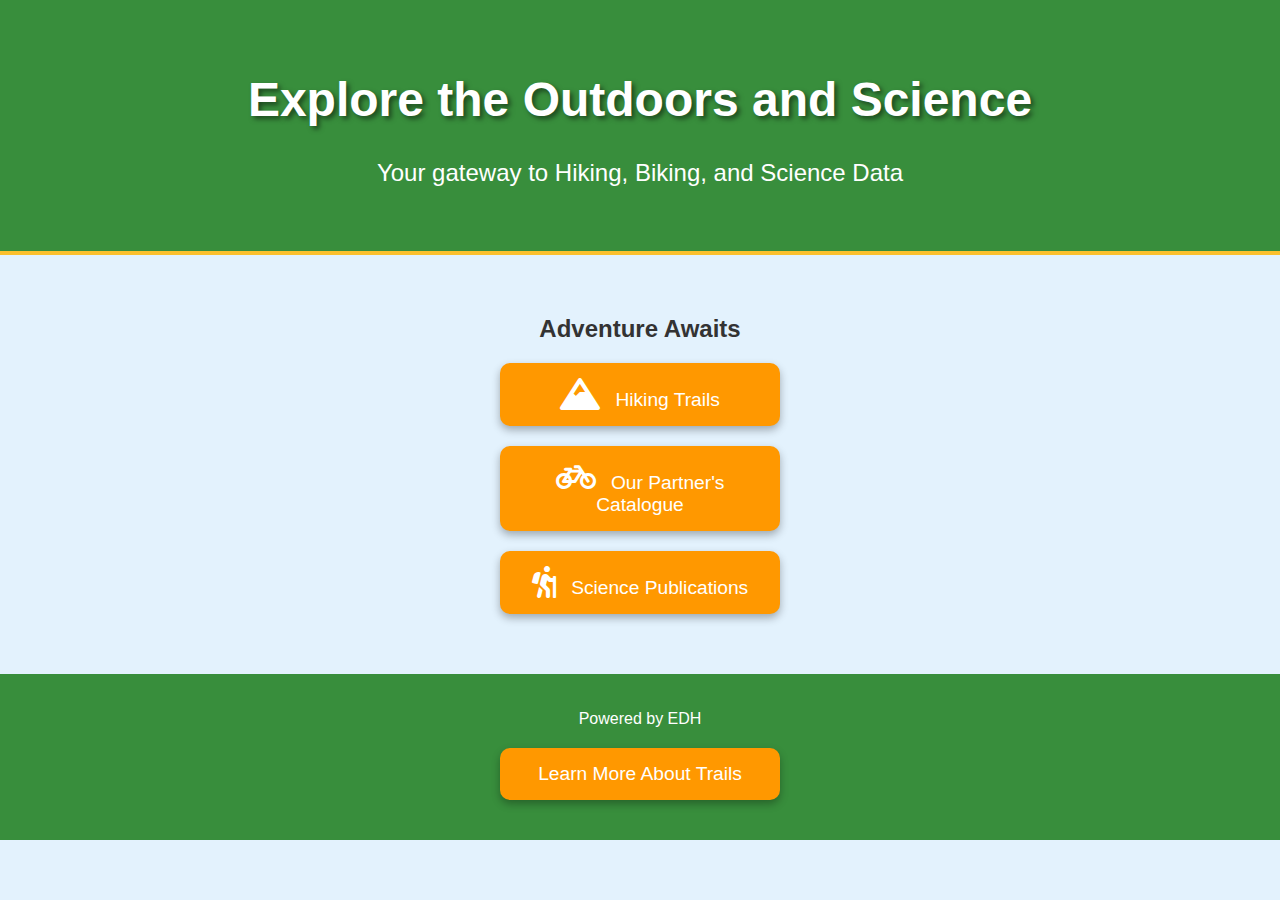
==== html/index.html @ 82c0e620 "test" ====
<!DOCTYPE html>
<html lang="en">
<head>
  <meta charset="UTF-8">
  <meta name="viewport" content="width=device-width, initial-scale=1.0">
  <title>Your Science Portal</title>
  <style>
    body {
      font-family: 'Arial', sans-serif;
      margin: 0;
      padding: 0;
      background-color: #e3f2fd; /* Light sky blue */
      color: #333;
    }
    header {
      background-color: #388e3c; /* Forest Green */
      color: white;
      padding: 40px;
      text-align: center;
      background-image: url('https://images.unsplash.com/photo-1501594907350-1d8a325682ab'); /* Canadian Nature Image */
      background-size: cover;
      background-position: center;
      border-bottom: 4px solid #fbc02d; /* Yellow Accent */
    }
    header h1 {
      font-size: 3rem;
      text-shadow: 3px 3px 5px rgba(0, 0, 0, 0.5);
    }
    header p {
      font-size: 1.5rem;
    }
    .container {
      padding: 40px;
      text-align: center;
    }
    a {
      display: block;
      margin: 20px 0;
      padding: 15px;
      background-color: #ff9800; /* Outdoor Orange */
      color: white;
      text-decoration: none;
      border-radius: 10px;
      width: 250px;
      margin-left: auto;
      margin-right: auto;
      text-align: center;
      font-size: 1.2rem;
      box-shadow: 0 4px 8px rgba(0, 0, 0, 0.3);
    }
    a:hover {
      background-color: #f57c00; /* Darker Orange */
      transform: scale(1.05);
    }
    .icon {
      font-size: 2rem;
      margin-right: 10px;
    }
    footer {
      text-align: center;
      padding: 20px;
      background-color: #388e3c;
      color: white;
    }
    footer a {
      color: #ffffff;
      text-decoration: none;
    }
  </style>
  <!-- Link to outdoor icons -->
  <link rel="stylesheet" href="https://cdnjs.cloudflare.com/ajax/libs/font-awesome/5.15.3/css/all.min.css">
</head>
<body>

<header>
  <h1>Explore the Outdoors and Science</h1>
  <p>Your gateway to Hiking, Biking, and Science Data</p>
</header>

<div class="container">
  <h2>Adventure Awaits</h2>

  <!-- Link to GeoNetwork with Hiking icon -->
  <a href="https://solid-space-garbanzo-ppw99vg69p4374j9-8080.app.github.dev/" target="_blank">
    <i class="fas fa-mountain icon"></i> Hiking Trails 
  </a>
  
  <!-- Link to CSW Viewer API with Bike icon -->
  <a href="https://api-proxy-dev.edh-cde.unclass.dfo-mpo.gc.ca/edh/cswviewer" target="_blank">
    <i class="fas fa-bicycle icon"></i> Our Partner's Catalogue
  </a>
  
  <!-- Additional link with hiking icon -->
  <a href="https://www.hikingproject.com/" target="_blank">
    <i class="fas fa-hiking icon"></i> Science Publications
  </a>

</div>

<footer>
  <p>Powered by EDH</p>
  <p><a href="https://ncc-ccn.gc.ca/places/gatineau-park-trails-map" target="_blank">Learn More About Trails</a></p>
</footer>

</body>
</html>
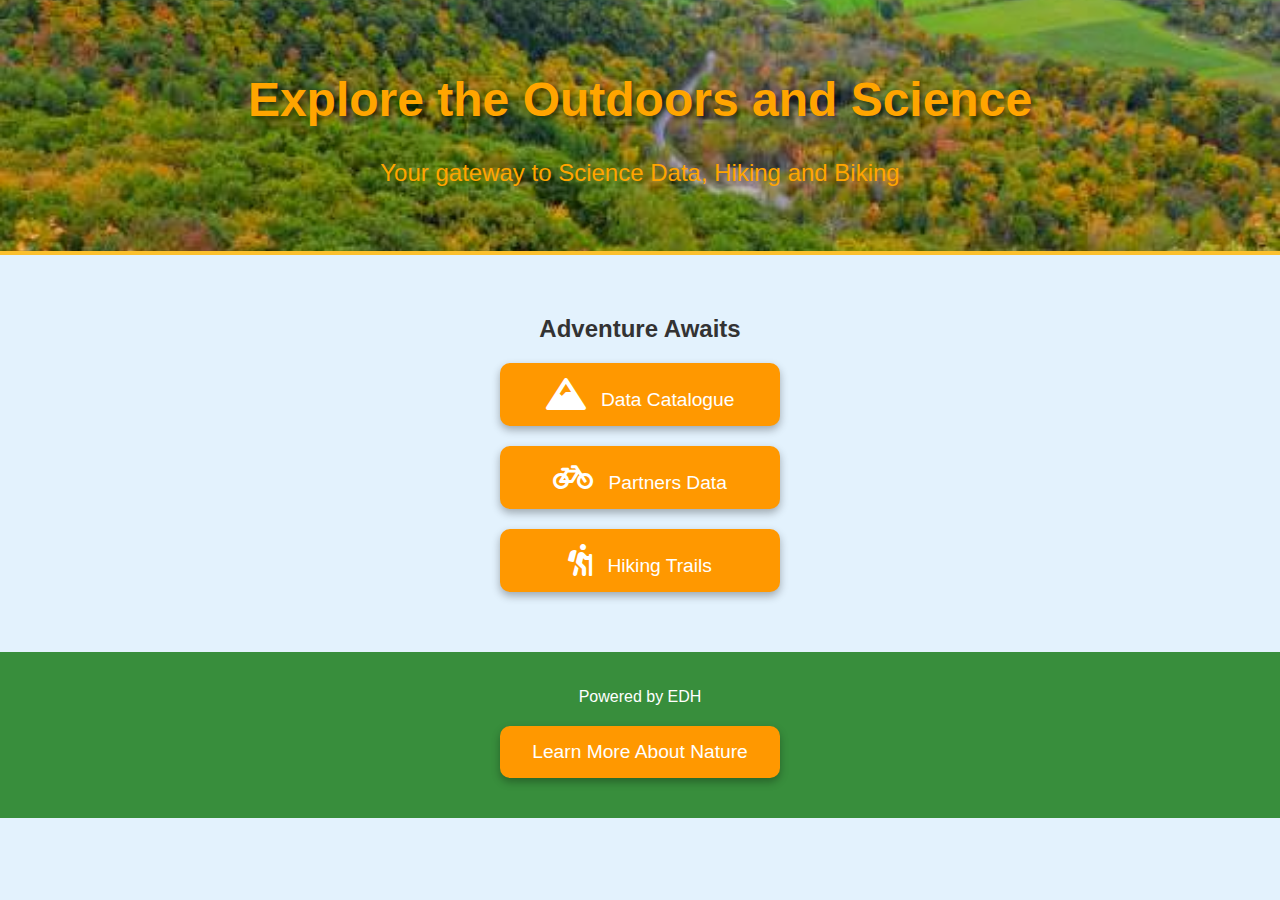
==== commit 59b746f8: "monday" ====
--- a/html/index.html
+++ b/html/index.html
@@ -14,10 +14,10 @@
     }
     header {
       background-color: #388e3c; /* Forest Green */
-      color: white;
+      color: #FFA500; /* Orange font color */
       padding: 40px;
       text-align: center;
-      background-image: url('https://images.unsplash.com/photo-1501594907350-1d8a325682ab'); /* Canadian Nature Image */
+      background-image: url('background.jpg'); /* Local image */
       background-size: cover;
       background-position: center;
       border-bottom: 4px solid #fbc02d; /* Yellow Accent */
@@ -74,7 +74,7 @@
 
 <header>
   <h1>Explore the Outdoors and Science</h1>
-  <p>Your gateway to Hiking, Biking, and Science Data</p>
+  <p>Your gateway to Science Data, Hiking and Biking</p>
 </header>
 
 <div class="container">
@@ -82,24 +82,24 @@
 
   <!-- Link to GeoNetwork with Hiking icon -->
   <a href="https://solid-space-garbanzo-ppw99vg69p4374j9-8080.app.github.dev/" target="_blank">
-    <i class="fas fa-mountain icon"></i> Hiking Trails 
+    <i class="fas fa-mountain icon"></i> Data Catalogue
   </a>
   
   <!-- Link to CSW Viewer API with Bike icon -->
   <a href="https://api-proxy-dev.edh-cde.unclass.dfo-mpo.gc.ca/edh/cswviewer" target="_blank">
-    <i class="fas fa-bicycle icon"></i> Our Partner's Catalogue
+    <i class="fas fa-bicycle icon"></i> Partners Data
   </a>
   
   <!-- Additional link with hiking icon -->
-  <a href="https://www.hikingproject.com/" target="_blank">
-    <i class="fas fa-hiking icon"></i> Science Publications
+  <a href="https://ncc-ccn.gc.ca/places/trail-map" target="_blank">
+    <i class="fas fa-hiking icon"></i> Hiking Trails
   </a>
 
 </div>
 
 <footer>
   <p>Powered by EDH</p>
-  <p><a href="https://ncc-ccn.gc.ca/places/gatineau-park-trails-map" target="_blank">Learn More About Trails</a></p>
+  <p><a href="https://en.wikipedia.org/wiki/Nature" target="_blank">Learn More About Nature</a></p>
 </footer>
 
 </body>
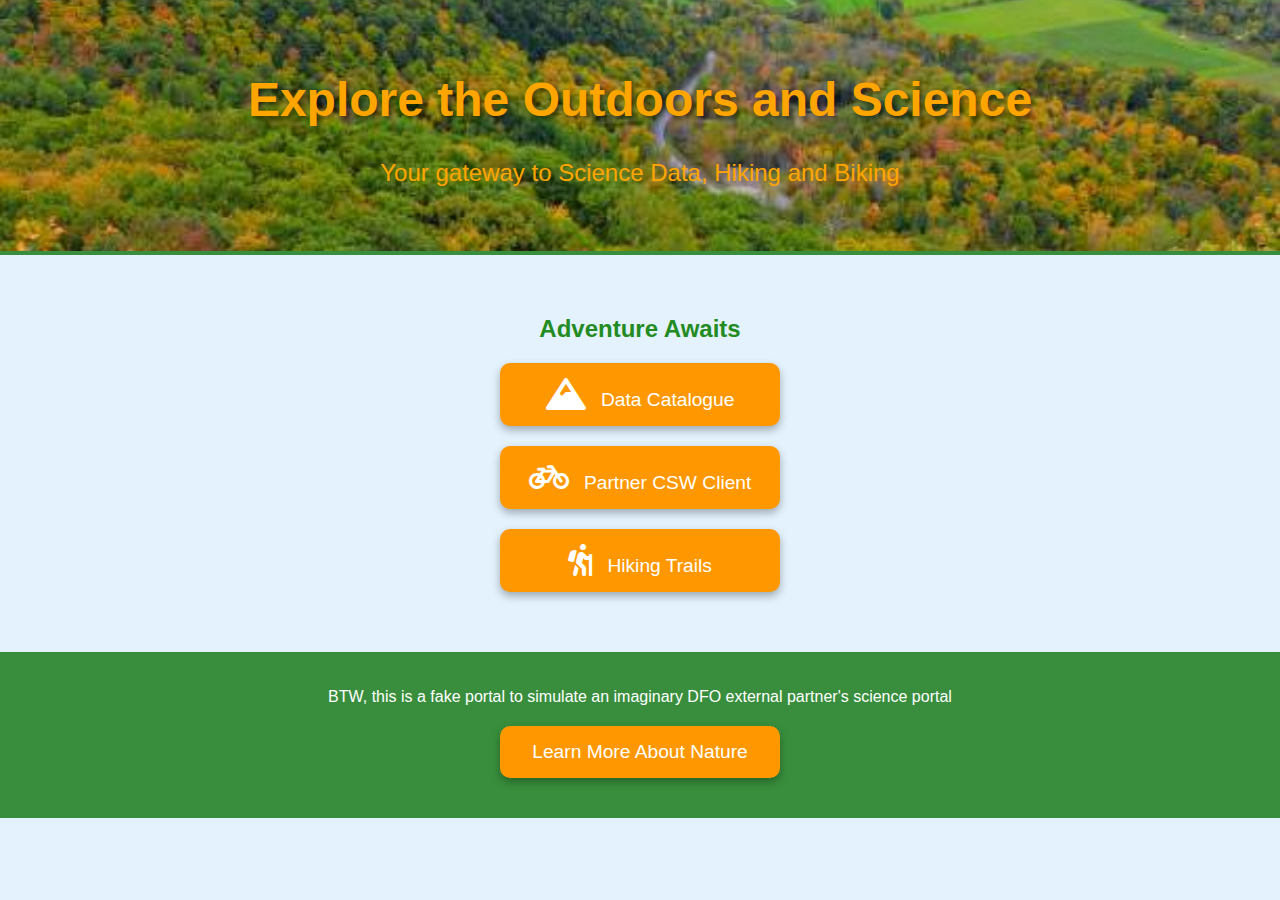
==== commit 77e10183: "test" ====
--- a/html/index.html
+++ b/html/index.html
@@ -20,11 +20,15 @@
       background-image: url('background.jpg'); /* Local image */
       background-size: cover;
       background-position: center;
-      border-bottom: 4px solid #fbc02d; /* Yellow Accent */
+      border-bottom: 4px solid #388e3c; /* Yellow Accent */
     }
     header h1 {
       font-size: 3rem;
       text-shadow: 3px 3px 5px rgba(0, 0, 0, 0.5);
+      Color: #FFA500;
+    }
+    h2 {
+      color: #228B22;  
     }
     header p {
       font-size: 1.5rem;
@@ -86,8 +90,8 @@
   </a>
   
   <!-- Link to CSW Viewer API with Bike icon -->
-  <a href="https://api-proxy-dev.edh-cde.unclass.dfo-mpo.gc.ca/edh/cswviewer" target="_blank">
-    <i class="fas fa-bicycle icon"></i> Partners Data
+  <a href="partner.html" target="_blank">
+    <i class="fas fa-bicycle icon"></i> Partner CSW Client 
   </a>
   
   <!-- Additional link with hiking icon -->
@@ -98,7 +102,7 @@
 </div>
 
 <footer>
-  <p>Powered by EDH</p>
+  <p>BTW, this is a fake portal to simulate an imaginary DFO external partner's science portal</p>
   <p><a href="https://en.wikipedia.org/wiki/Nature" target="_blank">Learn More About Nature</a></p>
 </footer>
 
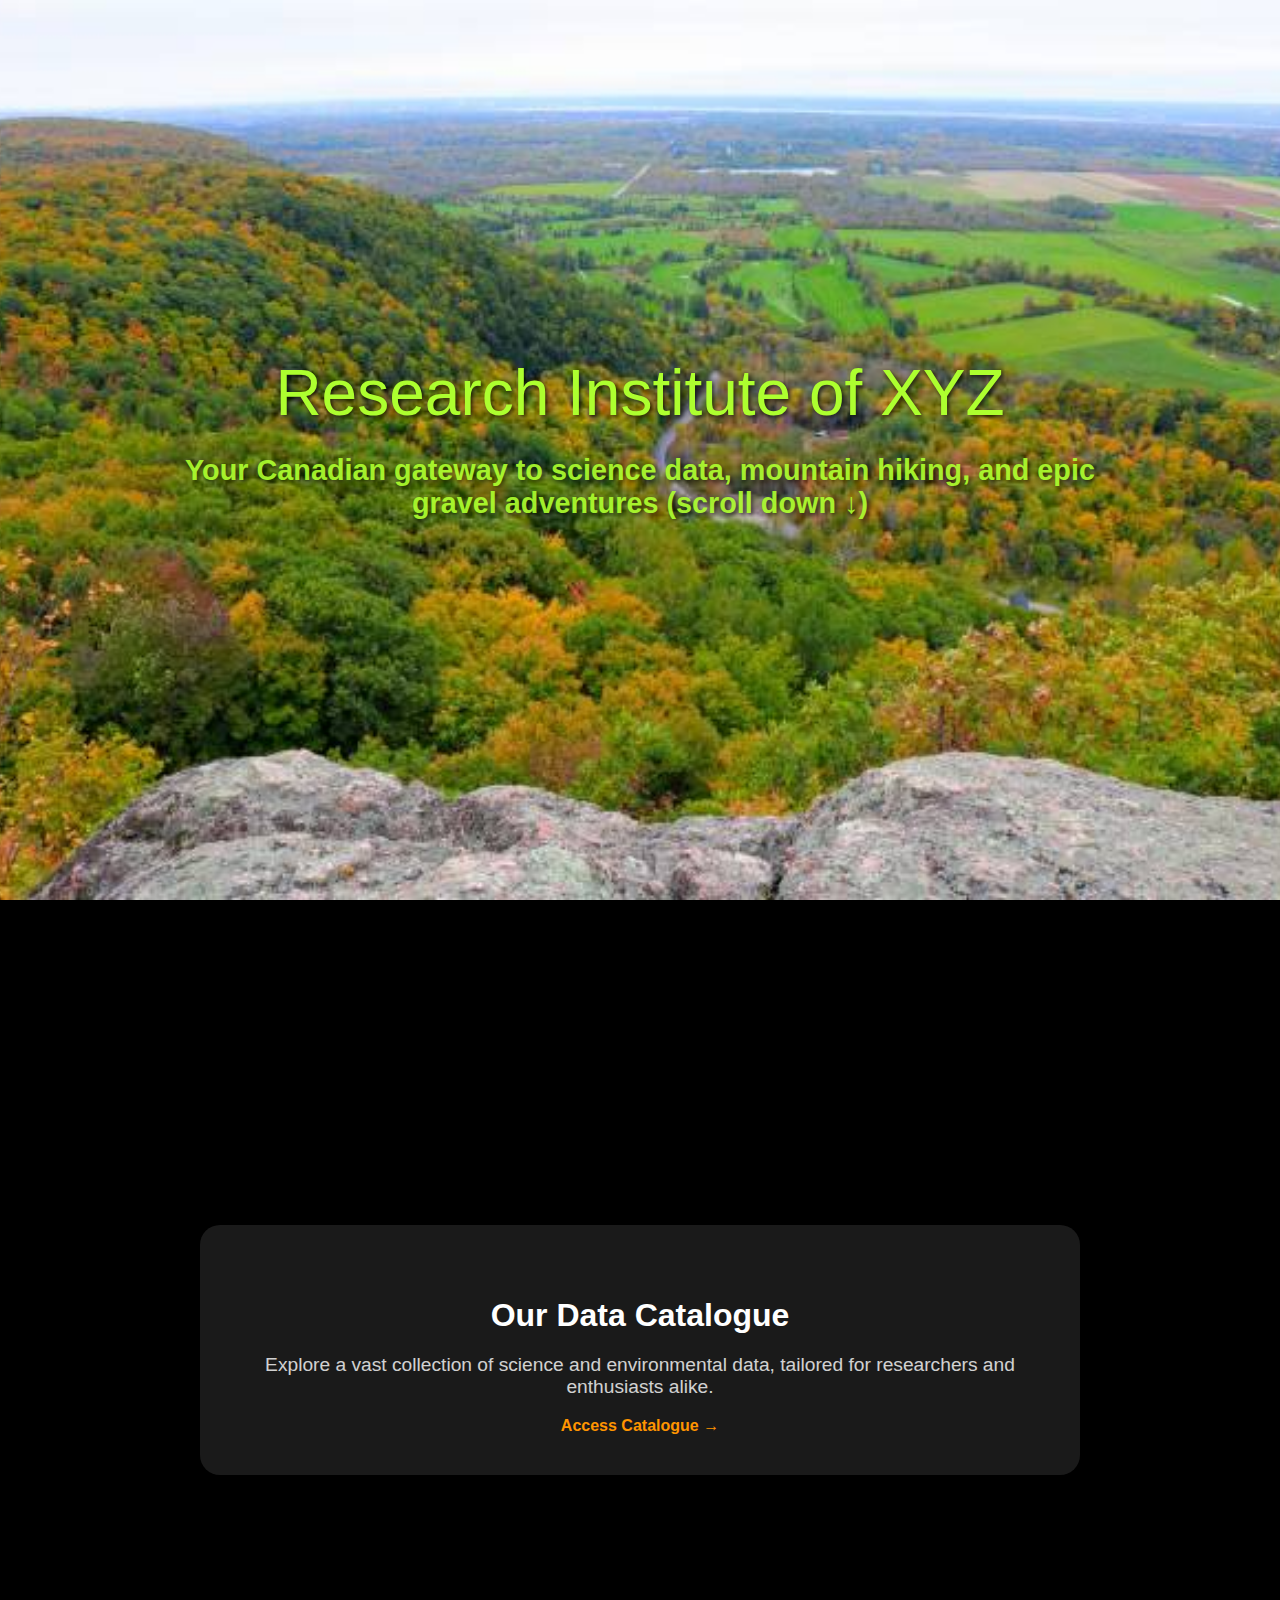
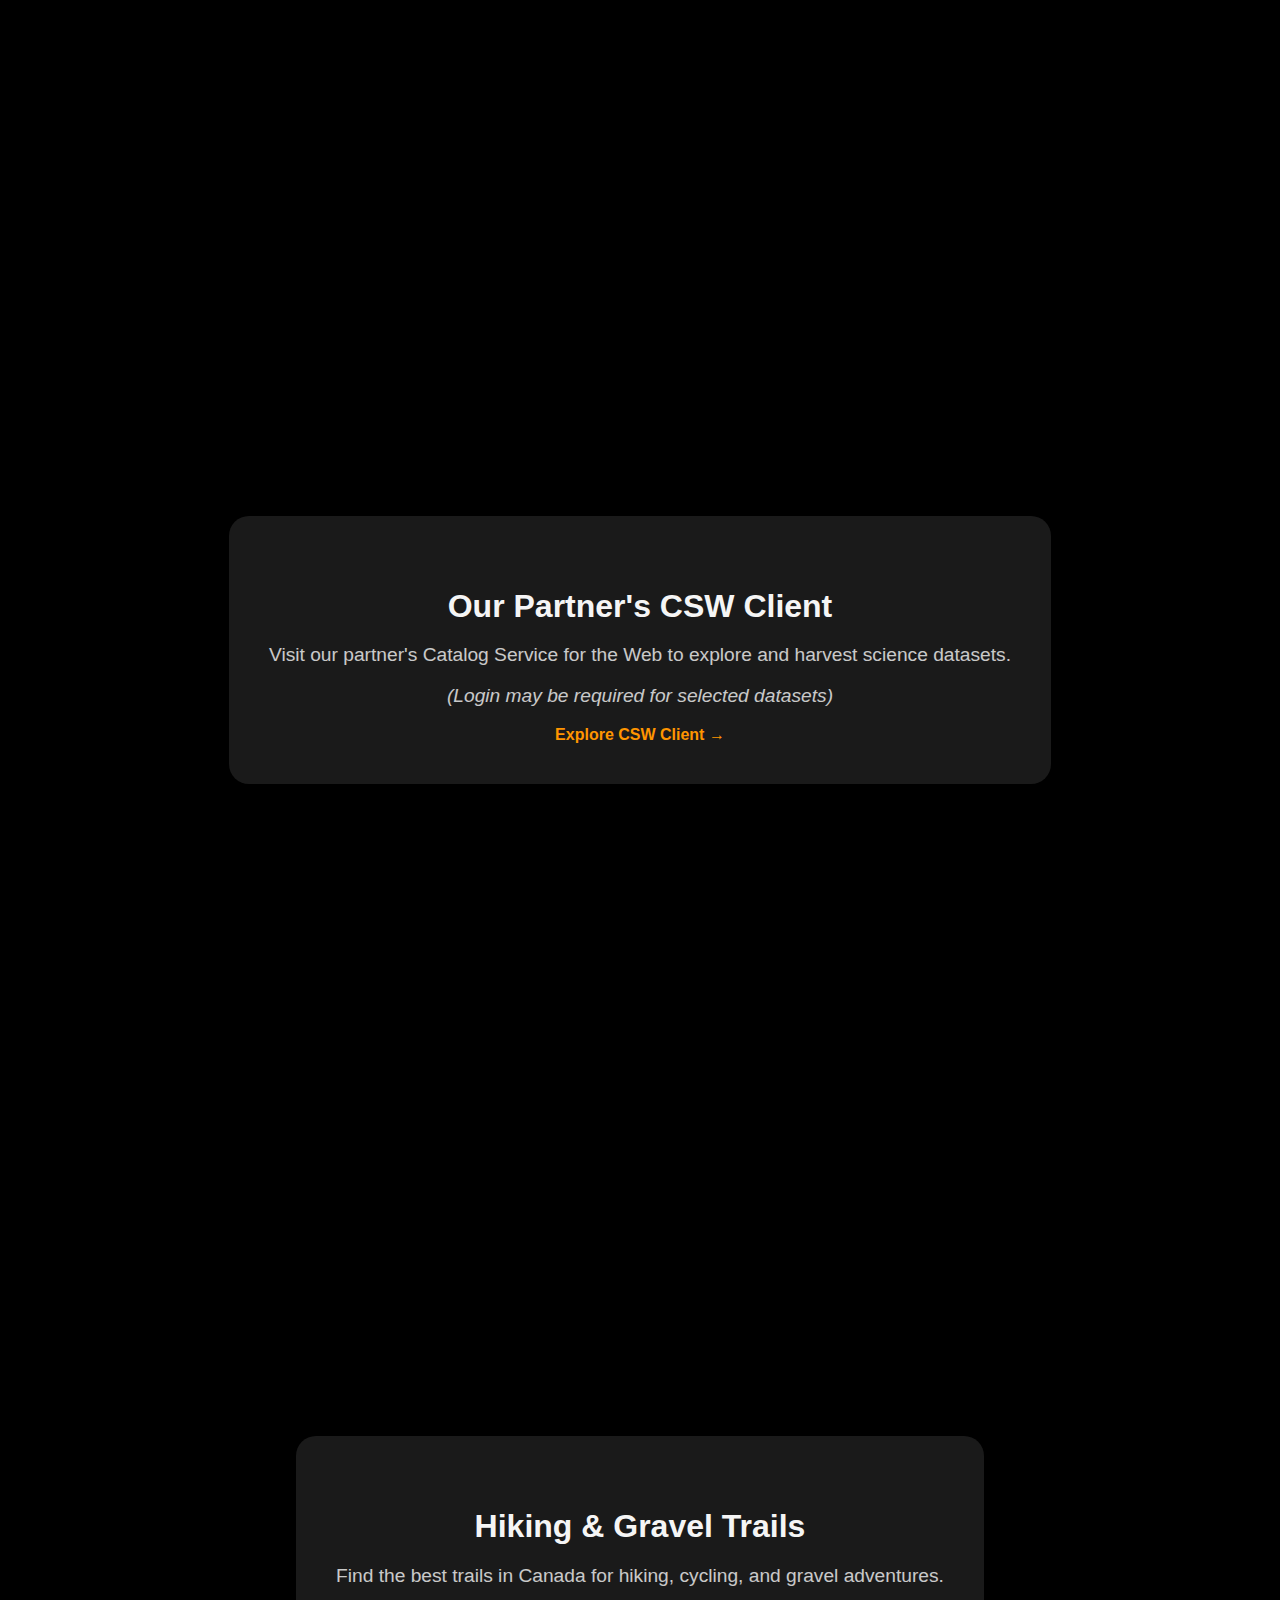
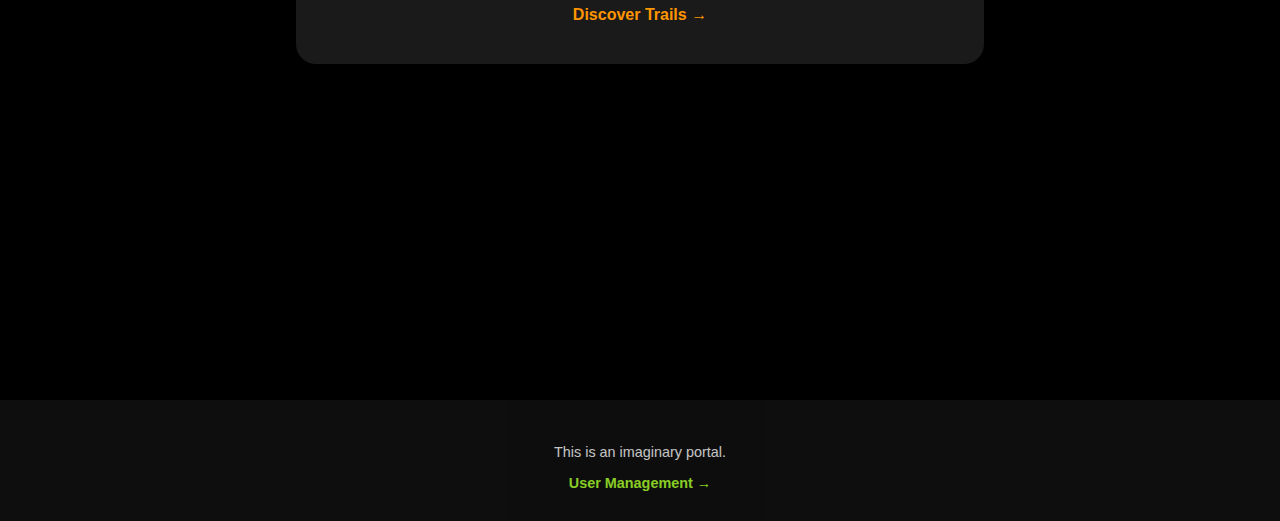
==== commit 4d55beb6: "test" ====
--- a/html/index.html
+++ b/html/index.html
@@ -1,110 +1,157 @@
 <!DOCTYPE html>
 <html lang="en">
 <head>
-  <meta charset="UTF-8">
-  <meta name="viewport" content="width=device-width, initial-scale=1.0">
-  <title>Your Science Portal</title>
-  <style>
-    body {
-      font-family: 'Arial', sans-serif;
-      margin: 0;
-      padding: 0;
-      background-color: #e3f2fd; /* Light sky blue */
-      color: #333;
-    }
-    header {
-      background-color: #388e3c; /* Forest Green */
-      color: #FFA500; /* Orange font color */
-      padding: 40px;
-      text-align: center;
-      background-image: url('background.jpg'); /* Local image */
-      background-size: cover;
-      background-position: center;
-      border-bottom: 4px solid #388e3c; /* Yellow Accent */
-    }
-    header h1 {
-      font-size: 3rem;
-      text-shadow: 3px 3px 5px rgba(0, 0, 0, 0.5);
-      Color: #FFA500;
-    }
-    h2 {
-      color: #228B22;  
-    }
-    header p {
-      font-size: 1.5rem;
-    }
-    .container {
-      padding: 40px;
-      text-align: center;
-    }
-    a {
-      display: block;
-      margin: 20px 0;
-      padding: 15px;
-      background-color: #ff9800; /* Outdoor Orange */
-      color: white;
-      text-decoration: none;
-      border-radius: 10px;
-      width: 250px;
-      margin-left: auto;
-      margin-right: auto;
-      text-align: center;
-      font-size: 1.2rem;
-      box-shadow: 0 4px 8px rgba(0, 0, 0, 0.3);
-    }
-    a:hover {
-      background-color: #f57c00; /* Darker Orange */
-      transform: scale(1.05);
-    }
-    .icon {
-      font-size: 2rem;
-      margin-right: 10px;
-    }
-    footer {
-      text-align: center;
-      padding: 20px;
-      background-color: #388e3c;
-      color: white;
-    }
-    footer a {
-      color: #ffffff;
-      text-decoration: none;
-    }
-  </style>
-  <!-- Link to outdoor icons -->
-  <link rel="stylesheet" href="https://cdnjs.cloudflare.com/ajax/libs/font-awesome/5.15.3/css/all.min.css">
+    <meta charset="UTF-8">
+    <meta name="viewport" content="width=device-width, initial-scale=1.0">
+    <title>Explore Science & Nature</title>
+    <style>
+        body {
+            font-family: -apple-system, BlinkMacSystemFont, "Segoe UI", Roboto, "Helvetica Neue", Arial, sans-serif;
+            margin: 0;
+            padding: 0;
+            background-color: #000;
+            color: whitesmoke;
+            text-align: center;
+            scroll-behavior: smooth;
+        }
+        section {
+            height: 100vh;
+            display: flex;
+            flex-direction: column;
+            justify-content: center;
+            align-items: center;
+            padding: 80px 20px;
+            box-sizing: border-box;
+            background-attachment: fixed;
+        }
+
+        section:first-child {
+            background-image: url('background.jpg');
+            background-size: cover;
+            background-position: center;
+            text-shadow: 2px 2px 4px rgba(0, 0, 0, 0.7);
+            animation: fadeIn 1.5s ease-in-out;
+        }
+
+        @keyframes fadeIn {
+            from { opacity: 0; }
+            to { opacity: 1; }
+        }
+
+        section h1 {
+            font-size: 4rem;
+            font-weight: 500;
+            margin: 0;
+            animation: slideDown 1s  ease-in-out;
+        }
+
+        section h2 {
+            font-size: 1.8rem;
+            opacity: 0.9;
+            max-width: 80%;
+            animation: slideUp 1s ease-in-out;
+        }
+
+        @keyframes slideDown {
+            from { transform: translateY(-20px); opacity: 0; }
+            to { transform: translateY(0); opacity: 1; }
+        }
+
+        @keyframes slideUp {
+            from { transform: translateY(20px); opacity: 0; }
+            to { transform: translateY(0); opacity: 1; }
+        }
+
+        .content-box {
+            max-width: 800px;
+            padding: 40px;
+            background: rgba(255, 255, 255, 0.1);
+            border-radius: 20px;
+            box-shadow: 0 10px 30px rgba(0, 0, 0, 0.5);
+        }
+
+        .content-box h3 {
+            font-size: 2rem;
+            margin-bottom: 15px;
+        }
+
+        .content-box p {
+            font-size: 1.2rem;
+            opacity: 0.8;
+        }
+
+        footer {
+            padding: 30px;
+            background: #111;
+            font-size: 0.9rem;
+            opacity: 0.8;
+        }
+
+        footer a {
+            color: #ff9500;
+            text-decoration: none;
+        }
+
+        section:nth-child(2) {
+            background-image: url('canada-day.jpg'); /* Replace with your image */
+            background-size: cover;
+            background-position: center;
+        }
+
+        section:nth-child(3) {
+            background-image: url('sea.jpg'); /* Replace with your image */
+            background-size: cover;
+            background-position: center;
+        }
+
+        section:nth-child(4) {
+            background-image: url('trail.jpg'); /* optional, hiking background */
+            background-size: cover;
+            background-position: center;
+        }
+
+        section:nth-child(5) {
+            background-image: url('user.png'); /* optional, hiking background */
+            background-size: cover;
+            background-position: center;
+        }
+
+    </style>
 </head>
 <body>
+    <section>
+        <h1 style="color: greenyellow;">Research Institute of XYZ</h1>
+        <h2 style="color: greenyellow;">Your Canadian gateway to science data, mountain hiking, and epic gravel adventures (scroll down ↓)</h2>
+    </section>
 
-<header>
-  <h1>Explore the Outdoors and Science</h1>
-  <p>Your gateway to Science Data, Hiking and Biking</p>
-</header>
+    <section>
+        <div class="content-box">
+            <h3 style="color: white;">Our Data Catalogue</h3>
+            <p style="color: white;">Explore a vast collection of science and environmental data, tailored for researchers and enthusiasts alike.</p>
+            <a href="https://vigilant-goggles-7p5wwqrxw9vfx554-8080.app.github.dev/" style="color: #ff9500; text-decoration: none; font-weight: bold;" target="_blank">Access Catalogue →</a>
+        </div>
+    </section>
 
-<div class="container">
-  <h2>Adventure Awaits</h2>
+    <section>
+        <div class="content-box">
+            <h3>Our Partner's CSW Client</h3>
+            <p>Visit our partner's Catalog Service for the Web to explore and harvest science datasets.</p>
+            <p><i>(Login may be required for selected datasets)</i></p>
+            <a href="viewer.html" style="color: #ff9500; text-decoration: none; font-weight: bold;" target="_blank">Explore CSW Client →</a>
+        </div>
+    </section>
 
-  <!-- Link to GeoNetwork with Hiking icon -->
-  <a href="https://solid-space-garbanzo-ppw99vg69p4374j9-8080.app.github.dev/" target="_blank">
-    <i class="fas fa-mountain icon"></i> Data Catalogue
-  </a>
-  
-  <!-- Link to CSW Viewer API with Bike icon -->
-  <a href="partner.html" target="_blank">
-    <i class="fas fa-bicycle icon"></i> Partner CSW Client 
-  </a>
-  
-  <!-- Additional link with hiking icon -->
-  <a href="https://ncc-ccn.gc.ca/places/trail-map" target="_blank">
-    <i class="fas fa-hiking icon"></i> Hiking Trails
-  </a>
+    <section>
+        <div class="content-box">
+            <h3>Hiking & Gravel Trails</h3>
+            <p>Find the best trails in Canada for hiking, cycling, and gravel adventures.</p>
+            <a href="https://ncc-ccn.gc.ca/places/trail-map" style="color: #ff9500; text-decoration: none; font-weight: bold;" target="_blank">Discover Trails →</a>
+        </div>
+    </section>
 
-</div>
-
-<footer>
-  <p>BTW, this is a fake portal to simulate an imaginary DFO external partner's science portal</p>
-  <p><a href="https://en.wikipedia.org/wiki/Nature" target="_blank">Learn More About Nature</a></p>
-</footer>
-
+    <footer>
+        <p>This is an imaginary portal.</p>
+        <a href="https://ominous-acorn-jq79964gg7gc55rj-8085.app.github.dev/" style="color: greenyellow; text-decoration: none; font-weight: bold;" target="_blank">User Management →</a>
+    </footer>
 </body>
-</html>
+</html>